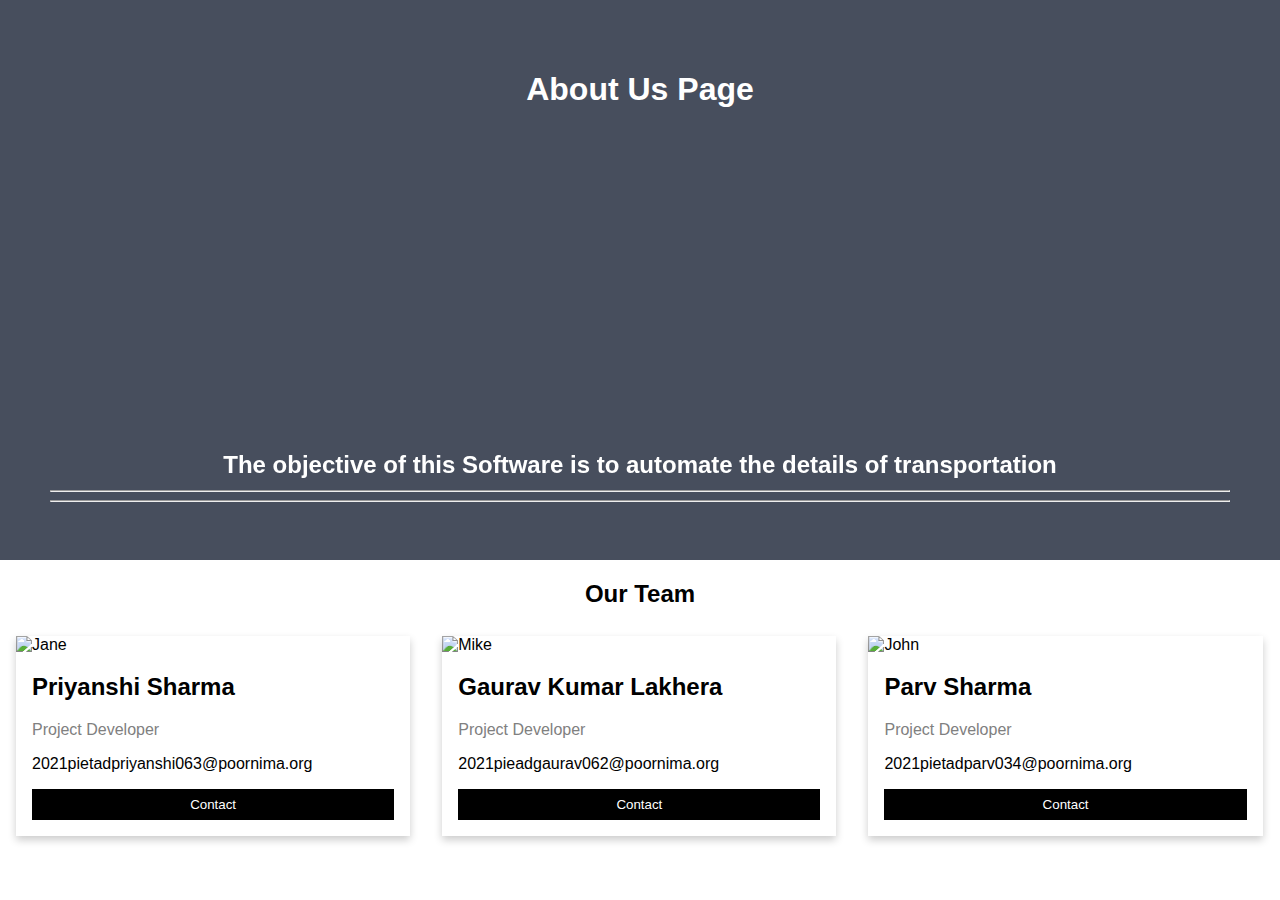
==== aboutus.html @ 1fc85a6d "Add files via upload" ====
<!DOCTYPE html>
<html>
<head>
<meta name="viewport" content="width=device-width, initial-scale=1">
<style>
body {
  font-family: Arial, Helvetica, sans-serif;
  margin: 0;
}

html {
  box-sizing: border-box;
}

*, *:before, *:after {
  box-sizing: inherit;
}

.column {
  float: left;
  width: 33.3%;
  margin-bottom: 16px;
  padding: 0 8px;
}

.card {
  box-shadow: 0 4px 8px 0 rgba(0, 0, 0, 0.2);
  margin: 8px;
}

.about-section {
  padding: 50px;
  text-align: center;
  background-color: #474e5d;
  color: white;
}

.container {
  padding: 0 16px;
}

.container::after, .row::after {
  content: "";
  clear: both;
  display: table;
}

.title {
  color: grey;
}

.button {
  border: none;
  outline: 0;
  display: inline-block;
  padding: 8px;
  color: white;
  background-color: #000;
  text-align: center;
  cursor: pointer;
  width: 100%;
}

.button:hover {
  background-color: #555;
}

@media screen and (max-width: 650px) {
  .column {
    width: 100%;
    display: block;
  }
  .img {
  display: block;
  margin-left: auto;
  margin-right: auto;
}
}
</style>
</head>
<body>

<div class="about-section">
  <h1>About Us Page</h1>
  <marquee direction="up" align="center"><h2 style="text-align:center ">The objective of this Software is to automate the details of transportation<br>
    (pick and drop) services provided by an organization to its Student & Staff and to manage the 
    related information in a convenient manner.The purpose is to design a system that allows
    one to manage the relevant information. This system allows the user view all information 
    of services provided by the organization. The User can make a request to Administrator for
    bus. This  system allows the user could make updation  to bus request. This system allows 
    the administrator to maintain and update all information of bus details. The bus number are assigned
    by administrator to user bus request. This system allows user to make complaintfor service and
    the administrator take action on complaint. The informations of bus request detail of day user 
    and regular user are maintained by administrator and the administrator can view all or selected
    informations.The purpose to design the system that allows search and retrive related data easily..</h2></marquee><hr><hr>
</div>

<h2 style="text-align:center">Our Team</h2>
<div class="row">
  <div class="column">
    <div class="card">
      <img src="priya.jpg" alt="Jane" style="width:50%" class="center" >
      <div class="container">
        <h2>Priyanshi Sharma</h2>
        <p class="title">Project Developer</p>
  
        <p>2021pietadpriyanshi063@poornima.org</p>
        <p><button class="button">Contact</button></p>
      </div>
    </div>
  </div>

  <div class="column">
    <div class="card">
      <img src="gaurav.jpg" alt="Mike" style="width:50%">
      <div class="container">
        <h2>Gaurav Kumar Lakhera</h2>
        <p class="title">Project Developer</p>
  
        <p>2021pieadgaurav062@poornima.org</p>
        <p><button class="button">Contact</button></p>
      </div>
    </div>
  </div>
  
  <div class="column">
    <div class="card">
      <img src="parv.jpg" alt="John" style="width:50%">
      <div class="container">
        <h2>Parv Sharma</h2>
        <p class="title">Project Developer</p>

        <p>2021pietadparv034@poornima.org</p>
        <p><button class="button">Contact</button></p>
      </div>
    </div>
  </div>
</div>

</body>
</html>
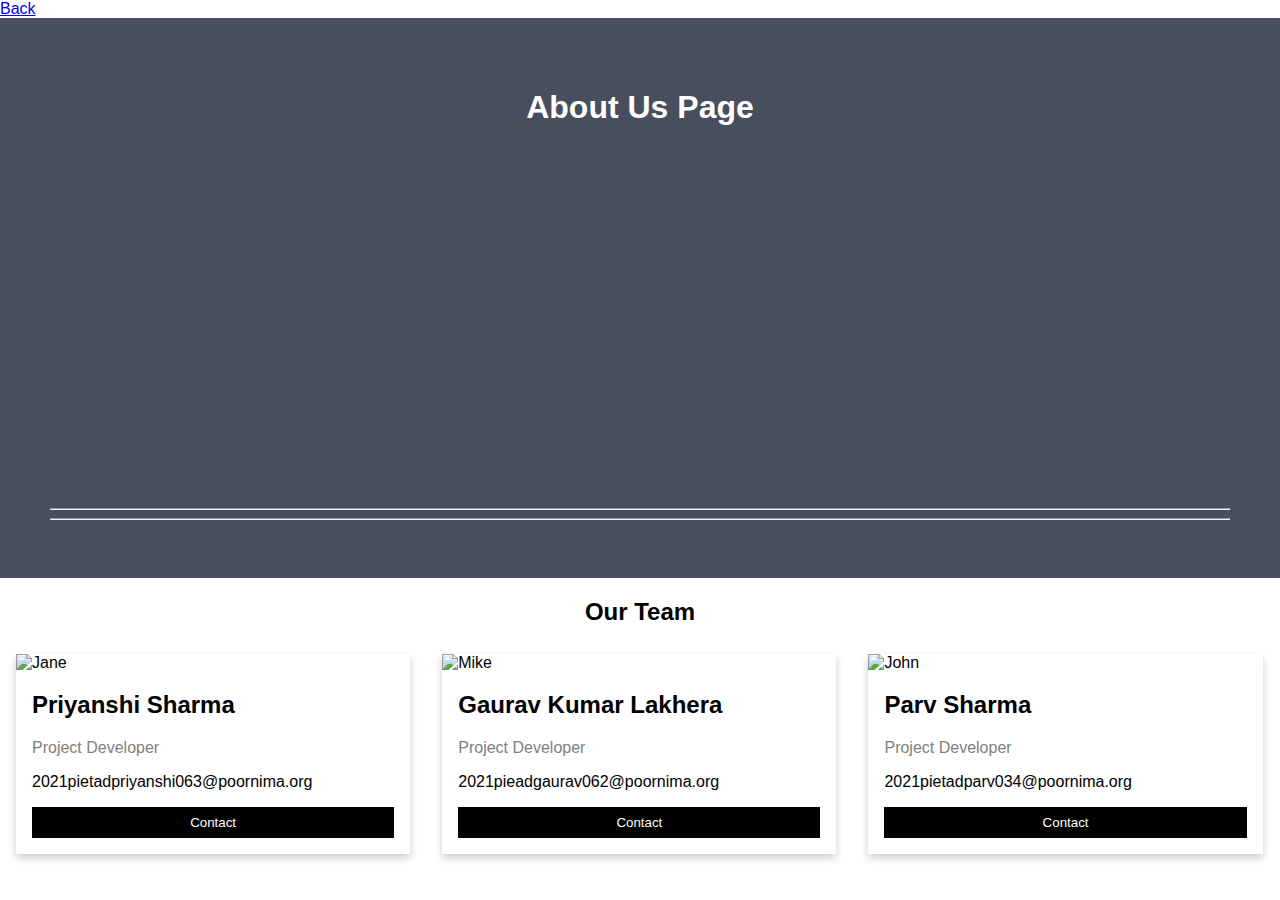
==== commit 4a7161d7: "Add files via upload" ====
--- a/aboutus.html
+++ b/aboutus.html
@@ -2,87 +2,17 @@
 <html>
 <head>
 <meta name="viewport" content="width=device-width, initial-scale=1">
-<style>
-body {
-  font-family: Arial, Helvetica, sans-serif;
-  margin: 0;
-}
-
-html {
-  box-sizing: border-box;
-}
-
-*, *:before, *:after {
-  box-sizing: inherit;
-}
-
-.column {
-  float: left;
-  width: 33.3%;
-  margin-bottom: 16px;
-  padding: 0 8px;
-}
-
-.card {
-  box-shadow: 0 4px 8px 0 rgba(0, 0, 0, 0.2);
-  margin: 8px;
-}
-
-.about-section {
-  padding: 50px;
-  text-align: center;
-  background-color: #474e5d;
-  color: white;
-}
-
-.container {
-  padding: 0 16px;
-}
-
-.container::after, .row::after {
-  content: "";
-  clear: both;
-  display: table;
-}
-
-.title {
-  color: grey;
-}
-
-.button {
-  border: none;
-  outline: 0;
-  display: inline-block;
-  padding: 8px;
-  color: white;
-  background-color: #000;
-  text-align: center;
-  cursor: pointer;
-  width: 100%;
-}
-
-.button:hover {
-  background-color: #555;
-}
-
-@media screen and (max-width: 650px) {
-  .column {
-    width: 100%;
-    display: block;
-  }
-  .img {
-  display: block;
-  margin-left: auto;
-  margin-right: auto;
-}
-}
-</style>
+<link rel="stylesheet" href="about.css">
 </head>
 <body>
 
+  <div class="return">
+    <a href="index.html" class="back-button"><i class="fas fa-arrow-left"></i> Back</a>
+  </div>
+
 <div class="about-section">
   <h1>About Us Page</h1>
-  <marquee direction="up" align="center"><h2 style="text-align:center ">The objective of this Software is to automate the details of transportation<br>
+  <marquee scrolldelay="500" scrollamount="9" direction="up" align="center"><h2 style="text-align:center ">The objective of this Software is to automate the details of transportation<br>
     (pick and drop) services provided by an organization to its Student & Staff and to manage the 
     related information in a convenient manner.The purpose is to design a system that allows
     one to manage the relevant information. This system allows the user view all information 
--- a/about.css
+++ b/about.css
@@ -0,0 +1,95 @@
+body {
+    font-family: Arial, Helvetica, sans-serif;
+    margin: 0;
+  }
+  
+  html {
+    box-sizing: border-box;
+  }
+  
+  *, *:before, *:after {
+    box-sizing: inherit;
+  }
+  
+  .column {
+    float: left;
+    width: 33.3%;
+    margin-bottom: 16px;
+    padding: 0 8px;
+  }
+  
+  .card {
+    box-shadow: 0 4px 8px 0 rgba(0, 0, 0, 0.2);
+    margin: 8px;
+  }
+  
+  .about-section {
+    padding: 50px;
+    text-align: center;
+    background-color: #474e5d;
+    color: white;
+  }
+  
+  .container {
+    padding: 0 16px;
+  }
+  
+  .container::after, .row::after {
+    content: "";
+    clear: both;
+    display: table;
+  }
+  
+  .title {
+    color: grey;
+  }
+  
+  .button {
+    border: none;
+    outline: 0;
+    display: inline-block;
+    padding: 8px;
+    color: white;
+    background-color: #000;
+    text-align: center;
+    cursor: pointer;
+    width: 100%;
+  }
+  
+  .button:hover {
+    background-color: #555;
+  }
+  
+  .back {
+    justify-items: right;
+    align-items: right;
+  }
+  
+  @media screen and (max-width: 650px) {
+    .column {
+      width: 100%;
+      display: block;
+    }
+    .img {
+    display: block;
+    margin-left: auto;
+    margin-right: auto;
+  }
+  
+  .back-button {
+      position: absolute;
+      top: 20px;
+      right: 50px;
+      padding: 10px;
+      background-color: #594add;
+      color: #fff;
+      border-radius: 5px;
+      text-decoration: none;
+    }
+    
+    .back-button:hover {
+      background-color: #555;
+    }
+  
+  
+  }